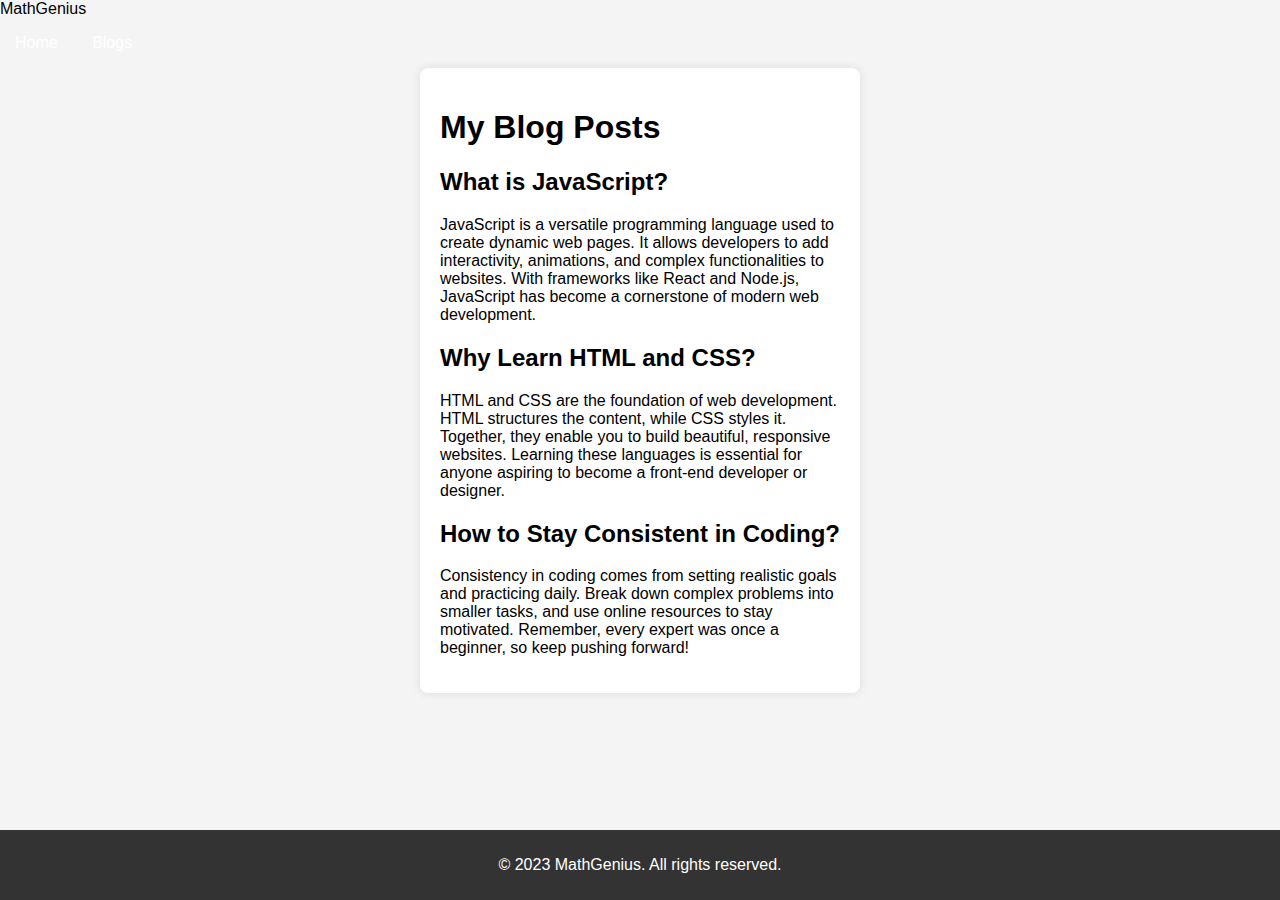
==== blogs.html @ 7ad5688a "Add files via upload" ====
<!DOCTYPE html>
<html lang="en">
<head>
  <meta charset="UTF-8">
  <meta name="viewport" content="width=device-width, initial-scale=1.0">
  <title>Blogs</title>
  <link rel="stylesheet" href="styles.css">
</head>
<body>
  <!-- Navigation Bar -->
  <nav>
    <div class="logo">MathGenius</div>
    <ul class="nav-links">
      <li><a href="index.html">Home</a></li>
      <li><a href="blogs.html">Blogs</a></li>
    </ul>
  </nav>

  <!-- Main Content -->
  <div class="container">
    <h1>My Blog Posts</h1>

    <div class="blog-post">
      <h2>What is JavaScript?</h2>
      <p>JavaScript is a versatile programming language used to create dynamic web pages. It allows developers to add interactivity, animations, and complex functionalities to websites. With frameworks like React and Node.js, JavaScript has become a cornerstone of modern web development.</p>
    </div>

    <div class="blog-post">
      <h2>Why Learn HTML and CSS?</h2>
      <p>HTML and CSS are the foundation of web development. HTML structures the content, while CSS styles it. Together, they enable you to build beautiful, responsive websites. Learning these languages is essential for anyone aspiring to become a front-end developer or designer.</p>
    </div>

    <div class="blog-post">
      <h2>How to Stay Consistent in Coding?</h2>
      <p>Consistency in coding comes from setting realistic goals and practicing daily. Break down complex problems into smaller tasks, and use online resources to stay motivated. Remember, every expert was once a beginner, so keep pushing forward!</p>
    </div>
  </div>

  <!-- Footer -->
  <footer>
    <p>&copy; 2023 MathGenius. All rights reserved.</p>
  </footer>
</body>
</html>
---- styles.css ----
body {
    font-family: Arial, sans-serif;
    margin: 0;
    padding: 0;
    background-color: #f4f4f4;
}

header {
    background-color: #333;
    color: #fff;
    padding: 10px 0;
    text-align: center;
}

nav ul {
    list-style: none;
    padding: 0;
}

nav ul li {
    display: inline;
    margin: 0 15px;
}

nav ul li a {
    color: #fff;
    text-decoration: none;
}

main {
    padding: 20px;
    text-align: center;
}

.container {
    background-color: #fff;
    padding: 20px;
    border-radius: 8px;
    box-shadow: 0 0 10px rgba(0, 0, 0, 0.1);
    max-width: 400px;
    margin: 0 auto;
}

label {
    display: block;
    margin-bottom: 10px;
    font-weight: bold;
}

input[type="number"] {
    width: 100%;
    padding: 10px;
    margin-bottom: 20px;
    border: 1px solid #ccc;
    border-radius: 4px;
}

button {
    padding: 10px 20px;
    background-color: #333;
    color: #fff;
    border: none;
    border-radius: 4px;
    cursor: pointer;
}

button:hover {
    background-color: #555;
}

#output {
    margin-top: 20px;
    font-size: 18px;
}

footer {
    background-color: #333;
    color: #fff;
    text-align: center;
    padding: 10px 0;
    position: fixed;
    width: 100%;
    bottom: 0;
}
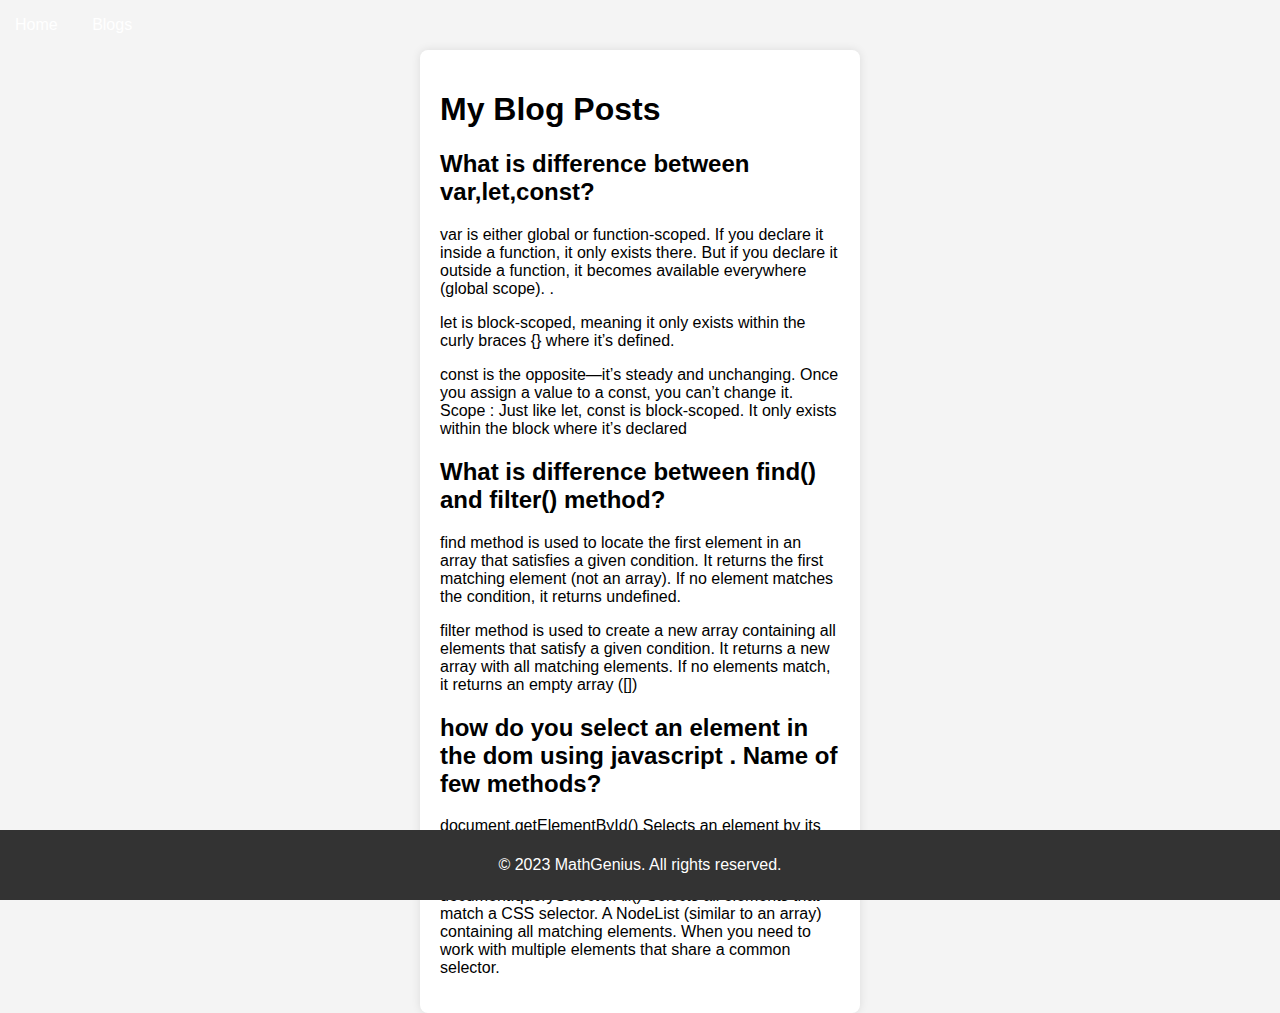
==== commit 4289e556: "blogs.html" ====
--- a/blogs.html
+++ b/blogs.html
@@ -9,7 +9,6 @@
 <body>
   <!-- Navigation Bar -->
   <nav>
-    <div class="logo">MathGenius</div>
     <ul class="nav-links">
       <li><a href="index.html">Home</a></li>
       <li><a href="blogs.html">Blogs</a></li>
@@ -21,18 +20,38 @@
     <h1>My Blog Posts</h1>
 
     <div class="blog-post">
-      <h2>What is JavaScript?</h2>
-      <p>JavaScript is a versatile programming language used to create dynamic web pages. It allows developers to add interactivity, animations, and complex functionalities to websites. With frameworks like React and Node.js, JavaScript has become a cornerstone of modern web development.</p>
+      <h2>What is difference between var,let,const?</h2>
+      <p>var is either global or function-scoped. If you declare it inside a function, it only exists there. 
+        But if you declare it outside a function, it becomes available everywhere (global scope).
+        .</p>
+
+        <p>let is block-scoped, meaning it only exists within the curly braces {} where it’s defined. 
+           </p>
+
+           <p>const is the opposite—it’s steady and unchanging. Once you assign a value to a const, you can’t change it.
+
+            Scope : Just like let, const is block-scoped. It only exists within the block where it’s declared</p>
     </div>
 
     <div class="blog-post">
-      <h2>Why Learn HTML and CSS?</h2>
-      <p>HTML and CSS are the foundation of web development. HTML structures the content, while CSS styles it. Together, they enable you to build beautiful, responsive websites. Learning these languages is essential for anyone aspiring to become a front-end developer or designer.</p>
+      <h2>What is difference between find() and filter() method?</h2>
+      <p>find method is used to locate the first element in an array that satisfies a given condition.
+       It returns the first matching element (not an array). If no element matches the condition, it returns undefined.</p>
+       <p>filter method is used to create a new array containing all elements that satisfy a given condition.
+       It returns a new array with all matching elements. If no elements match, it returns an empty array ([])</p>
     </div>
 
     <div class="blog-post">
-      <h2>How to Stay Consistent in Coding?</h2>
-      <p>Consistency in coding comes from setting realistic goals and practicing daily. Break down complex problems into smaller tasks, and use online resources to stay motivated. Remember, every expert was once a beginner, so keep pushing forward!</p>
+      <h2>how do you select an element in the dom using javascript . Name of few methods?</h2>
+     <p>document.getElementById()
+        Selects an element by its unique ID .
+ A single element (or null if no element is found)
+     </p>
+     <p>document.querySelectorAll()
+        Selects all elements that match a CSS selector.
+A NodeList (similar to an array) containing all matching elements.
+When you need to work with multiple elements that share a common selector.
+     </p>
     </div>
   </div>
 
@@ -41,4 +60,4 @@
     <p>&copy; 2023 MathGenius. All rights reserved.</p>
   </footer>
 </body>
-</html>+</html>
